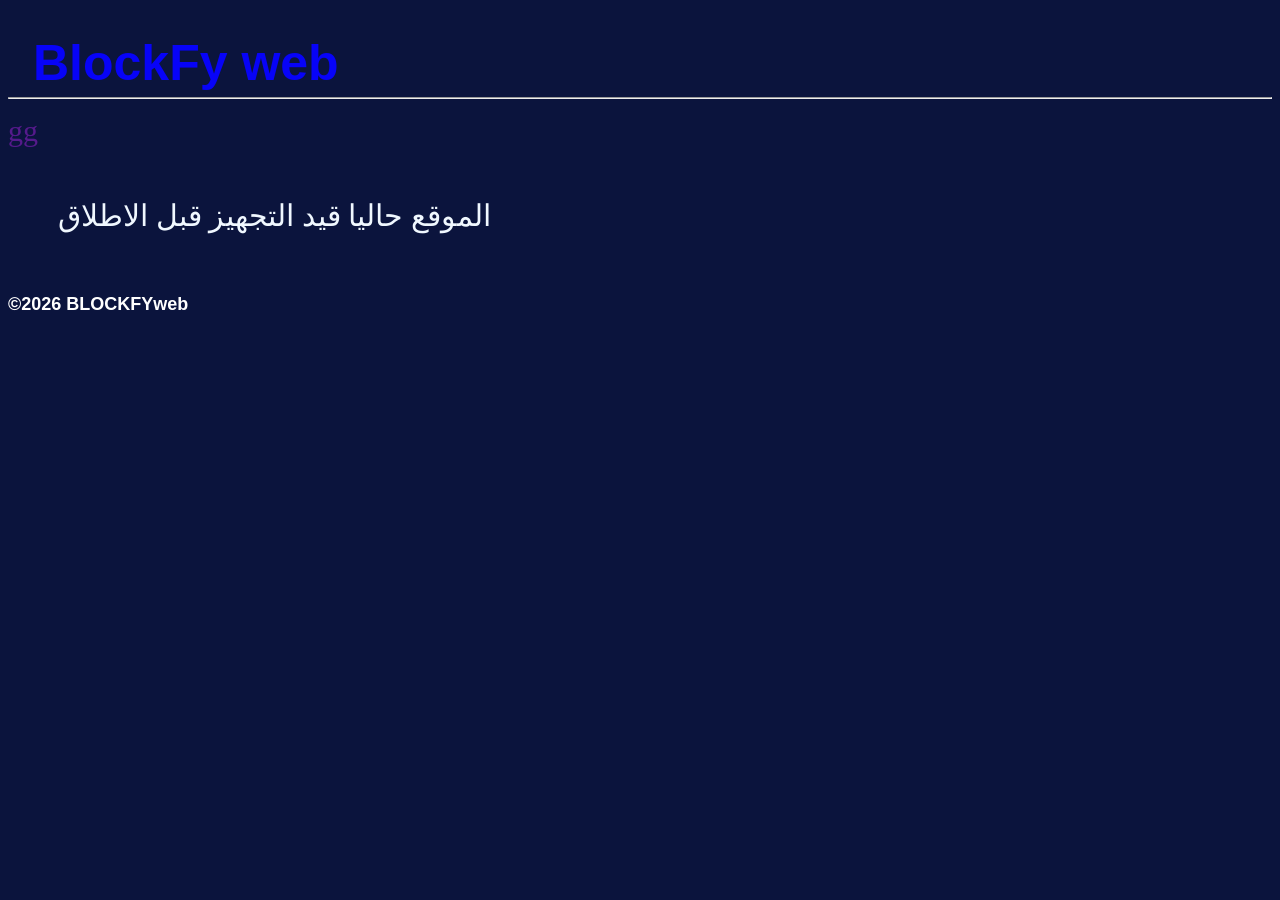
==== BlockfyGDW/index.html @ 34b2d9f0 "Add files via upload" ====
<!DOCTYPE html>
<html lang="en">
<head>
    <meta charset="UTF-8">
    <meta name="viewport" content="width=device-width, initial-scale=1.0">
    <title>BLOCKFYweb</title>
      
        <link rel="stylesheet" href="styles.css">
    
        <link rel="icon" type="image/png" href="1776730864707.png">
</head>
<body>
  <h1 class="title">BlockFy web</h1>
        <hr>
    
    

      
  <a href="" download=" gts.png">gg</a>
   





    <p>الموقع حاليا قيد التجهيز قبل الاطلاق</p>
    
 



    
   



   
    



















    

    <p3>©2026 BLOCKFYweb</p3>

    <script src="GD.js"></script>
</body>
</html>
---- BlockfyGDW/styles.css ----
button:hover {
  background-color: rgb(250, 250, 250);
  cursor: pointer; 
}

body{
    background-color: rgb(11, 20, 61);
    font-size: 30px;
    color: rgb(7, 3, 248);
    flex-direction: column;
    align-items: center;
    justify-content: center;
}
p{
color: rgb(255, 255, 255);

}

p3{
    color: rgb(255, 255, 255);
    font-size: 18px;
font-weight: bold;
font-family: 'Cairo',sans-serif;




}





.btn{


border: none;
border-radius: 12px;
font-size: 18px;
font-weight: bold;
font-family: 'Cairo',sans-serif;


box-shadow: 0 4px 15px rgba(206, 14, 14, 0.4);



transition: all 0.3s ease;

margin: 10px;

    display:flex;
    margin:auto;

    background-color:rgb(190, 202, 204)

}
a{
    background-color: rgb(a0, 19, 59);
}



h1{
min-width: 80px;
height: 30px;
padding: 0 25px;
border: none;
border-radius: 12px;
font-size: 50px;
font-weight: bold;
font-family: 'Cairo',sans-serif;
   
}



p{
    color: aliceblue;
    
    margin:50px;



}
a{
    text-decoration: none;
}
h2{
    color:gold
}
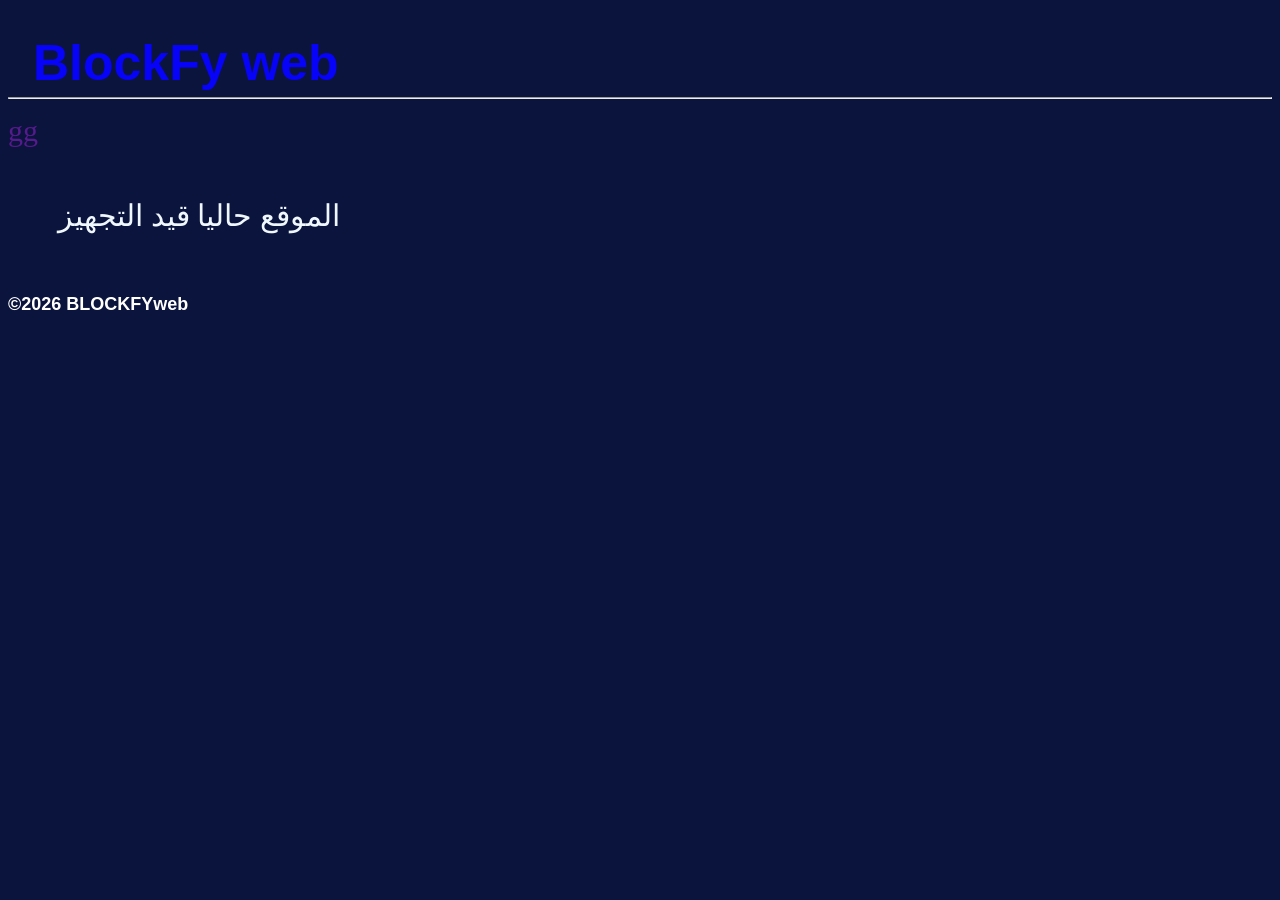
==== commit 096638b2: "Fix HTML formatting and structure in index.html" ====
--- a/BlockfyGDW/index.html
+++ b/BlockfyGDW/index.html
@@ -4,9 +4,7 @@
     <meta charset="UTF-8">
     <meta name="viewport" content="width=device-width, initial-scale=1.0">
     <title>BLOCKFYweb</title>
-      
         <link rel="stylesheet" href="styles.css">
-    
         <link rel="icon" type="image/png" href="1776730864707.png">
 </head>
 <body>
@@ -23,7 +21,7 @@
 
 
 
-    <p>الموقع حاليا قيد التجهيز قبل الاطلاق</p>
+    <p>الموقع حاليا قيد التجهيز </p>
     
  
 
@@ -61,4 +59,4 @@
 
     <script src="GD.js"></script>
 </body>
-</html>+</html>
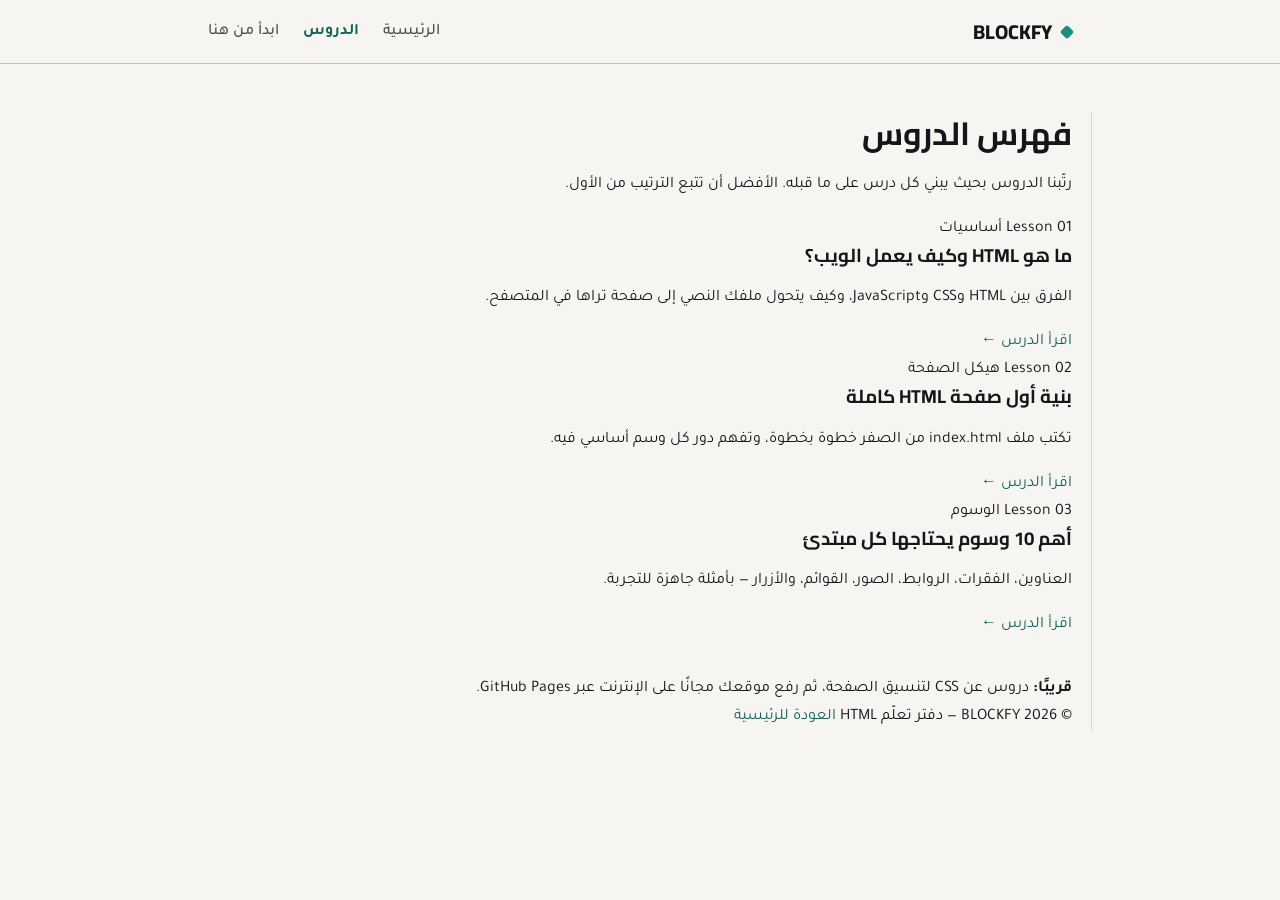
==== commit ed90b0d6: "Add files via upload" ====
--- a/BlockfyGDW/index.html
+++ b/BlockfyGDW/index.html
@@ -1,62 +1,78 @@
 <!DOCTYPE html>
-<html lang="en">
+<html lang="ar" dir="rtl">
 <head>
-    <meta charset="UTF-8">
-    <meta name="viewport" content="width=device-width, initial-scale=1.0">
-    <title>BLOCKFYweb</title>
-        <link rel="stylesheet" href="styles.css">
-        <link rel="icon" type="image/png" href="1776730864707.png">
+<meta charset="UTF-8">
+<meta name="viewport" content="width=device-width, initial-scale=1.0">
+<title>BLOCKFYweb</title>
+<meta name="description" content="تعلم  بعض المعلومات حول HTML">
+<meta name="theme-color" content="#F6F5F1">
+<link rel="icon" href="1776730864707.png">
+<link rel="stylesheet" href="style.css">
 </head>
 <body>
-  <h1 class="title">BlockFy web</h1>
-        <hr>
-    
-    
 
-      
-  <a href="" download=" gts.png">gg</a>
-   
+<header class="site-header">
+  <div class="bar">
+    <a href="index.html" class="brand"><span class="dot"></span> BLOCKFY</a>
+    <nav class="main-nav">
+      <a href="index.html">الرئيسية</a>
+      <a href="Lessons.html" class="active">الدروس</a>
+      <a href="Lessons 1.html">ابدأ من هنا</a>
+    </nav>
+    <button class="nav-toggle" aria-label="فتح القائمة" aria-expanded="false">☰</button>
+  </div>
+</header>
 
+<section style="padding-top:48px;">
+  <div class="notebook">
+    <div class="section-head">
+      <div>
+        <h1 style="font-size:2rem;">فهرس الدروس</h1>
+        <p>رتّبنا الدروس بحيث يبني كل درس على ما قبله. الأفضل أن تتبع الترتيب من الأول.</p>
+      </div>
+    </div>
 
+    <div class="lesson-grid">
 
+      <article class="lesson-card">
+        <span class="lesson-num">Lesson 01</span>
+        <span class="tag-pill">أساسيات</span>
+        <h3>ما هو HTML وكيف يعمل الويب؟</h3>
+        <p>الفرق بين HTML وCSS وJavaScript، وكيف يتحول ملفك النصي إلى صفحة تراها في المتصفح.</p>
+        <a href="Lessons 1.html" class="read-more">اقرأ الدرس ←</a>
+      </article>
 
+      <article class="lesson-card">
+        <span class="lesson-num">Lesson 02</span>
+        <span class="tag-pill">هيكل الصفحة</span>
+        <h3>بنية أول صفحة HTML كاملة</h3>
+        <p>تكتب ملف index.html من الصفر خطوة بخطوة، وتفهم دور كل وسم أساسي فيه.</p>
+        <a href="Lessons 2.html" class="read-more">اقرأ الدرس ←</a>
+      </article>
 
-    <p>الموقع حاليا قيد التجهيز </p>
-    
- 
+      <article class="lesson-card">
+        <span class="lesson-num">Lesson 03</span>
+        <span class="tag-pill">الوسوم</span>
+        <h3>أهم 10 وسوم يحتاجها كل مبتدئ</h3>
+        <p>العناوين، الفقرات، الروابط، الصور، القوائم، والأزرار — بأمثلة جاهزة للتجربة.</p>
+        <a href="Lessons 3.html" class="read-more">اقرأ الدرس ←</a>
+      </article>
 
+    </div>
 
+    <div class="callout" style="margin-top:36px;">
+      <strong>قريبًا:</strong> دروس عن CSS لتنسيق الصفحة، ثم رفع موقعك مجانًا على الإنترنت عبر GitHub Pages.
+    </div>
+  </div>
+</section>
 
-    
-   
+<footer>
+  <div class="notebook">
+    <span>© 2026 BLOCKFY — دفتر تعلّم HTML</span>
+    <span><a href="index.html">العودة للرئيسية</a></span>
+  </div>
+</footer>
 
-
-
-   
-    
-
-
-
-
-
-
-
-
-
-
-
-
-
-
-
-
-
-
-
-    
-
-    <p3>©2026 BLOCKFYweb</p3>
-
-    <script src="GD.js"></script>
+<script src="script.js"></script>
 </body>
 </html>
--- a/BlockfyGDW/style.css
+++ b/BlockfyGDW/style.css
@@ -0,0 +1,183 @@
+/* ============================================
+   BLOCKFY — دفتر تعلّم HTML
+   نظام التصميم: ورقة دفتر + حبر + لون توقيع تيل
+   ============================================ */
+
+@import url('https://fonts.googleapis.com/css2?family=Cairo:wght@500;700;800&family=Tajawal:wght@400;500;700&family=Fira+Code:wght@400;500&display=swap');
+
+:root{
+  --paper: #F6F5F1;
+  --paper-raised: #FFFFFF;
+  --ink: #14171A;
+  --ink-soft: #4B4F54;
+  --rule: #C9C2B4;
+  --teal: #1C8C7D;
+  --teal-deep: #146358;
+  --highlight: #F4C744;
+  --danger: #C0503B;
+  --radius: 10px;
+  --max: 920px;
+  --font-display: 'Cairo', sans-serif;
+  --font-body: 'Tajawal', sans-serif;
+  --font-code: 'Fira Code', monospace;
+}
+
+@media (prefers-reduced-motion: reduce){
+  *{ animation-duration: 0.01ms !important; animation-iteration-count: 1 !important; transition-duration: 0.01ms !important; }
+}
+
+*{ box-sizing: border-box; }
+html{ scroll-behavior: smooth; -webkit-text-size-adjust: 100%; }
+
+@media (min-width: 1400px){
+  :root{ --max: 1040px; }
+}
+
+body{
+  margin: 0;
+  background: var(--paper);
+  color: var(--ink);
+  font-family: var(--font-body);
+  line-height: 1.75;
+  direction: rtl;
+  text-align: right;
+}
+
+img{ max-width: 100%; display: block; }
+
+a{ color: var(--teal-deep); text-decoration: none; }
+a:hover{ text-decoration: underline; }
+
+:focus-visible{
+  outline: 3px solid var(--teal);
+  outline-offset: 2px;
+  border-radius: 4px;
+}
+
+h1, h2, h3, h4{
+  font-family: var(--font-display);
+  color: var(--ink);
+  margin: 0 0 .5em;
+  line-height: 1.35;
+}
+
+code, pre, .mono{
+  font-family: var(--font-code);
+  direction: ltr;
+  text-align: left;
+}
+
+/* ---------- الهامش (خط الدفتر) ---------- */
+.notebook{
+  position: relative;
+  max-width: var(--max);
+  margin: 0 auto;
+  padding: 0 28px;
+}
+.notebook::before{
+  content: "";
+  position: absolute;
+  top: 0; bottom: 0;
+  right: 8px;
+  width: 1px;
+  background: var(--rule);
+  opacity: .6;
+}
+@media (max-width: 480px){
+  .notebook{ padding: 0 16px; }
+  .notebook::before{ display: none; }
+}
+
+/* ---------- الشريط العلوي ---------- */
+.site-header{
+  position: sticky;
+  top: 0;
+  z-index: 50;
+  background: rgba(246,245,241,.92);
+  backdrop-filter: blur(6px);
+  border-bottom: 1px solid var(--rule);
+}
+.site-header .bar{
+  display: flex;
+  align-items: center;
+  justify-content: space-between;
+  padding: 14px 28px;
+  max-width: var(--max);
+  margin: 0 auto;
+}
+@media (max-width: 480px){
+  .site-header .bar{ padding: 12px 16px; }
+  .brand{ font-size: 1.1rem; }
+}
+.brand{
+  display: flex;
+  align-items: center;
+  gap: 10px;
+  font-family: var(--font-display);
+  font-weight: 800;
+  font-size: 1.25rem;
+  color: var(--ink);
+}
+.brand .dot{
+  width: 10px; height: 10px;
+  background: var(--teal);
+  border-radius: 2px;
+  transform: rotate(45deg);
+}
+nav.main-nav{
+  display: flex;
+  gap: 24px;
+  font-weight: 500;
+}
+nav.main-nav a{ color: var(--ink-soft); }
+nav.main-nav a.active{ color: var(--teal-deep); font-weight: 700; }
+
+.nav-toggle{
+  display: none;
+  background: none;
+  border: 1px solid var(--rule);
+  border-radius: 8px;
+  min-width: 44px;
+  min-height: 44px;
+  font-size: 1.2rem;
+  cursor: pointer;
+}
+
+@media (max-width: 720px){
+  nav.main-nav{
+    position: absolute;
+    top: 100%;
+    right: 0; left: 0;
+    background: var(--paper-raised);
+    border-bottom: 1px solid var(--rule);
+    flex-direction: column;
+    padding: 10px 20px 18px;
+    gap: 4px;
+    display: none;
+    box-shadow: 0 12px 20px -10px rgba(20,23,26,.15);
+  }
+  nav.main-nav.open{ display: flex; }
+  nav.main-nav a{
+    padding: 12px 6px;
+    border-bottom: 1px solid var(--rule);
+    width: 100%;
+  }
+  nav.main-nav a:last-child{ border-bottom: none; }
+  .nav-toggle{ display: inline-block; }
+}
+
+/* ---------- الهيرو ---------- */
+.hero{
+  padding: 64px 0 40px;
+}
+.hero .notebook{
+  display: grid;
+  grid-template-columns: 1.1fr 1fr;
+  gap: 40px;
+  align-items: center;
+}
+@media (max-width: 800px){
+  .hero{ padding: 40px 0 32px; }
+  .hero .notebook{ grid-template-columns: 1fr; gap: 28px; }
+  .hero .hero-image{ order: -1; }
+}
